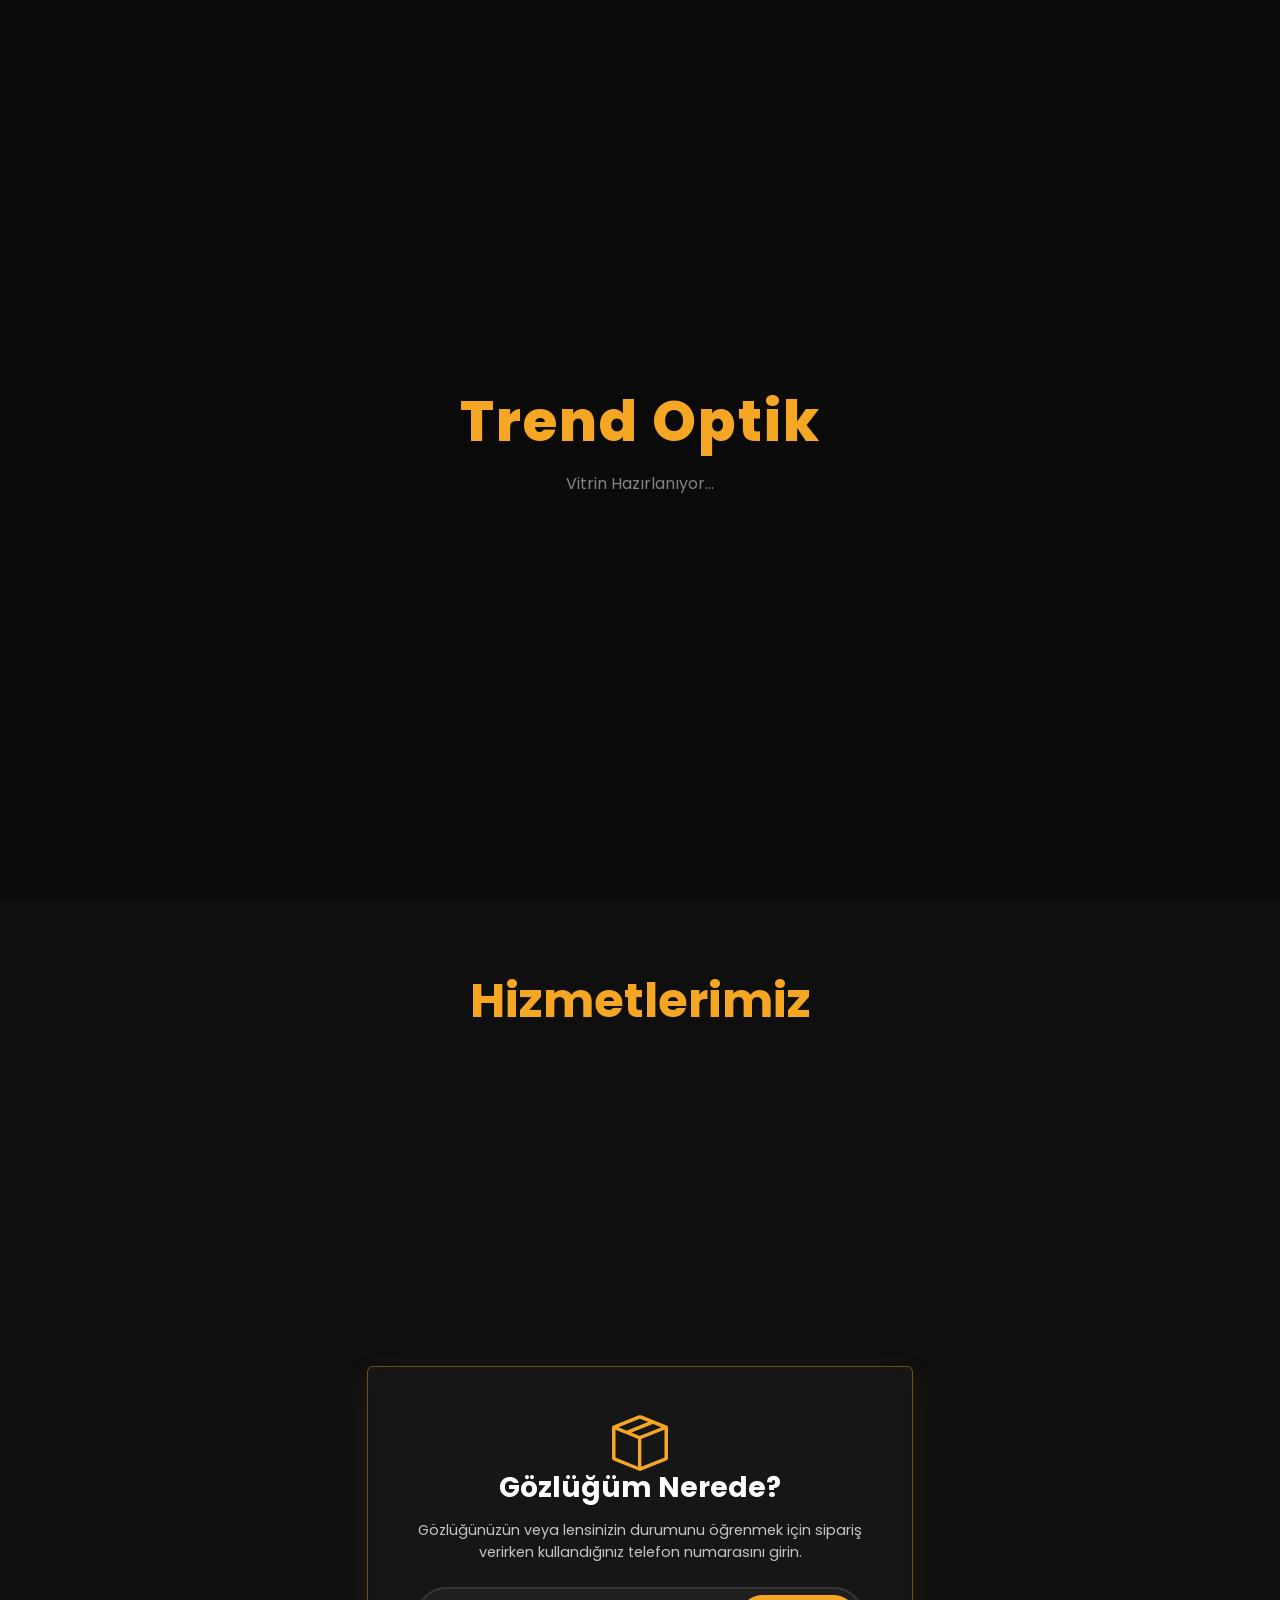
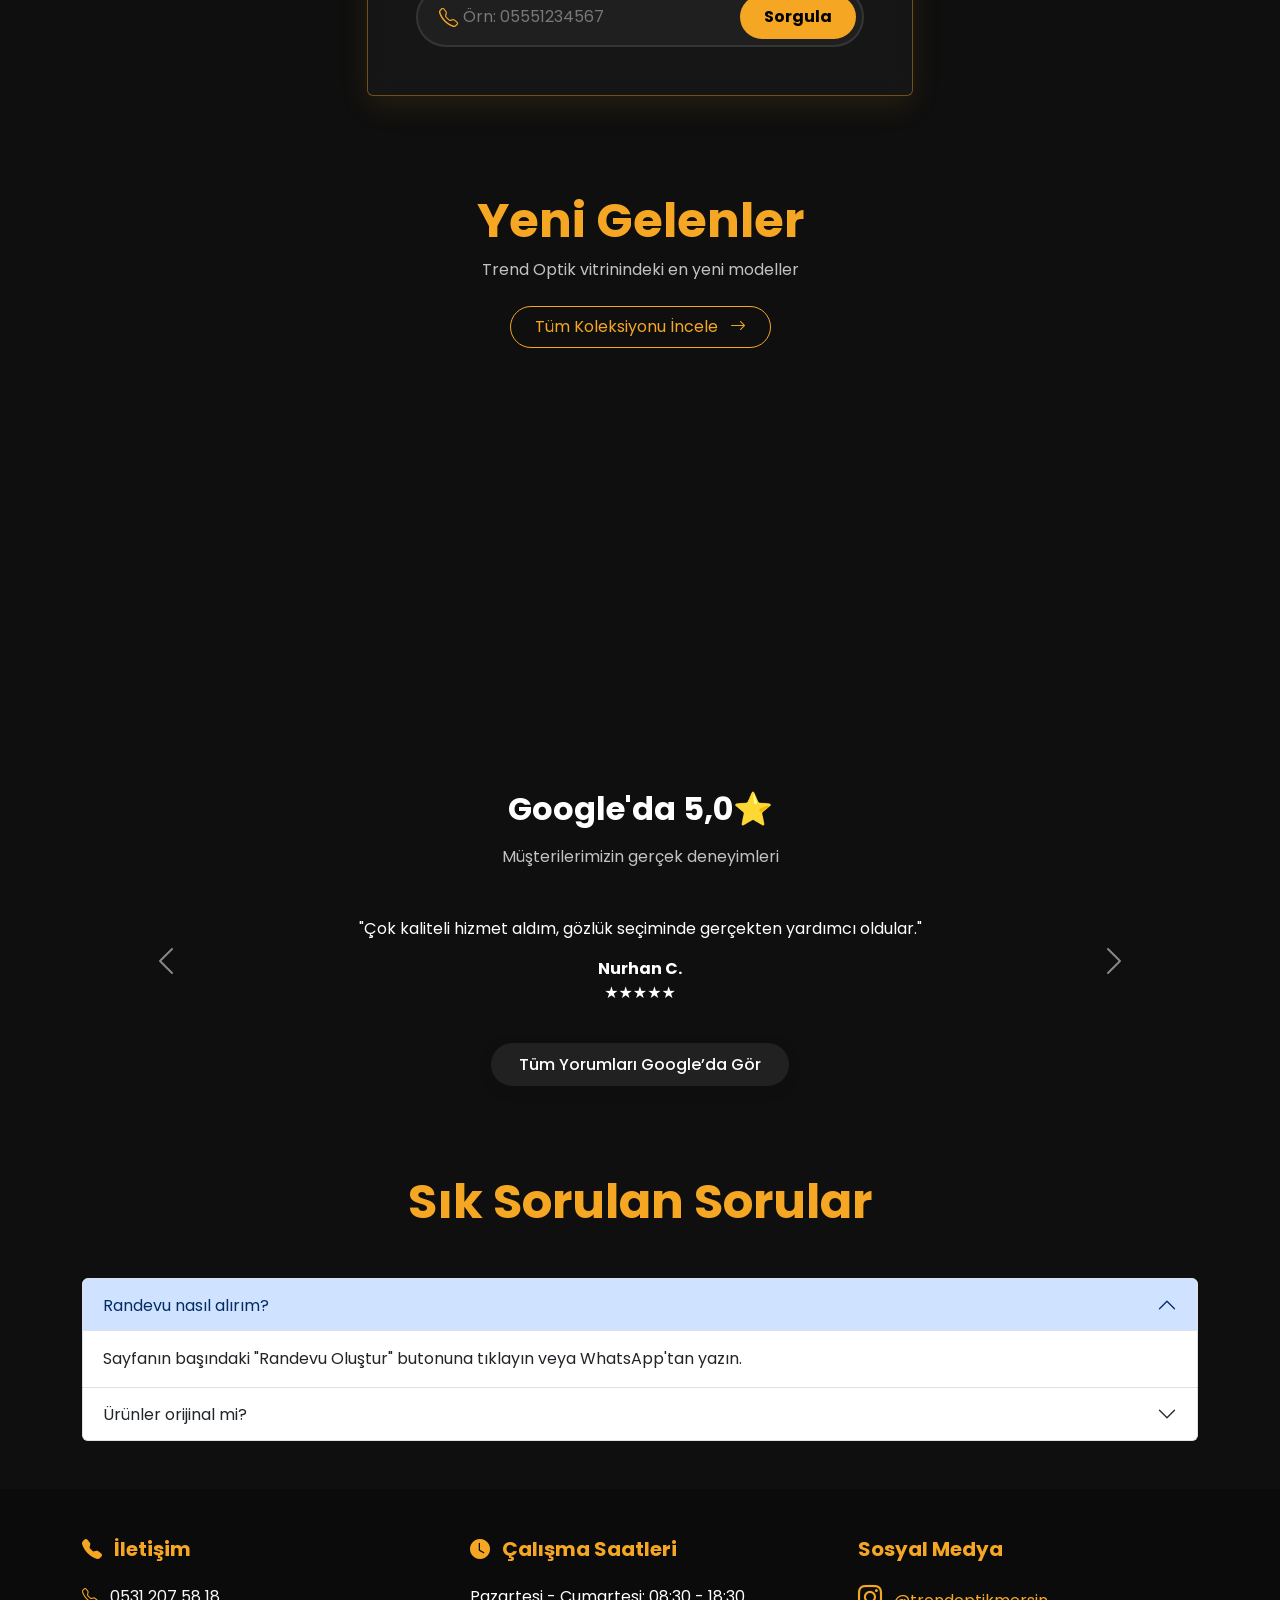
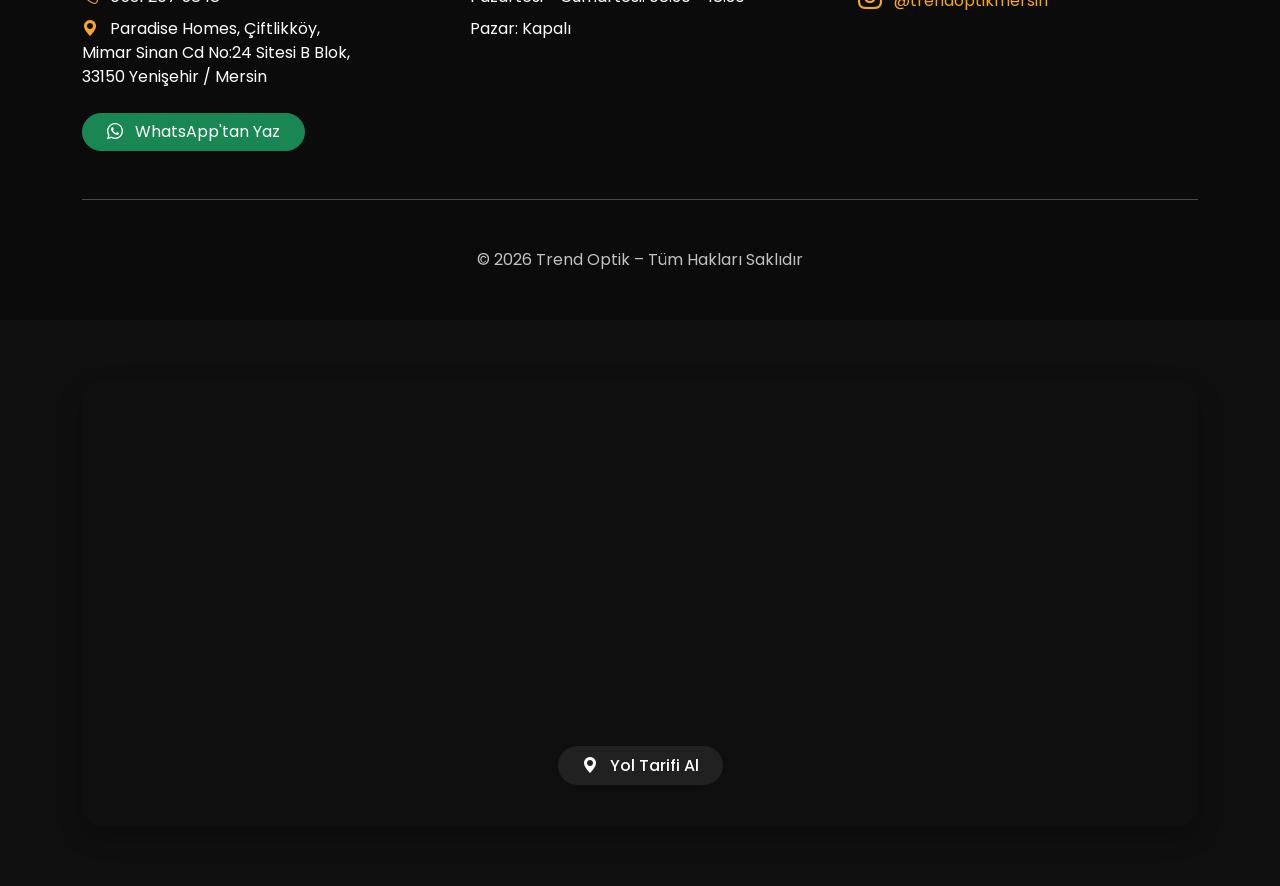
==== index.html @ ff453642 "Update index.html" ====
index.html

<!doctype html>
<html lang="tr">
<head>
<meta charset="utf-8">

<title>Trend Optik | Mersin Yenişehir Gözlük ve Lens</title>

<meta name="viewport" content="width=device-width, initial-scale=1">

<meta name="description" content="Trend Optik Mersin – Modern çerçeveler, güneş gözlükleri, kontakt lens ve progresif cam seçenekleri. Yenişehir’de güvenilir optik mağazası.">

<meta name="keywords" content="Trend Optik, Mersin optik, Yenişehir gözlükçü, güneş gözlüğü Mersin, kontakt lens, progresif cam">

<meta name="author" content="Trend Optik">

<meta property="og:title" content="Trend Optik Mersin | Gözlük & Lens">
<meta property="og:description" content="Modern çerçeveler, güneş gözlükleri, kontakt lens ve progresif cam seçenekleri. Mersin Yenişehir'de kaliteli hizmet. Randevu oluşturun!">
<meta property="og:image" content="https://trendoptikmersin.com/og-image-yeni.jpg">
<meta property="og:url" content="https://trendoptikmersin.com">
<meta property="og:type" content="website">
<meta property="og:site_name" content="Trend Optik">
<meta property="og:image:width" content="1200">
<meta property="og:image:height" content="630">
<link href="https://cdn.jsdelivr.net/npm/bootstrap@5.3.2/dist/css/bootstrap.min.css" rel="stylesheet">



<link rel="stylesheet" href="https://cdn.jsdelivr.net/npm/bootstrap-icons@1.11.3/font/bootstrap-icons.min.css">

<link rel="stylesheet" href="index.css">

<link href="https://fonts.googleapis.com/css2?family=Poppins:wght@300;400;500;600;700&display=swap" rel="stylesheet">

<link rel="icon" type="image/png" href="favicon.png">



</head>


<body>

<div id="splashScreen" style="position:fixed; top:0; left:0; width:100%; height:100vh; background-color:#0b0b0b; z-index:99999; display:flex; flex-direction:column; justify-content:center; align-items:center; transition: opacity 0.8s ease-out, visibility 0.8s;">
  <h1 class="accent" style="font-size: 3.5rem; font-weight: 800; letter-spacing: 2px; animation: pulse 1.5s infinite;">Trend Optik</h1>
  <p class="text-light opacity-50 mt-2">Vitrin Hazırlanıyor...</p>
</div>

<style>
  @keyframes pulse {
    0% { transform: scale(0.95); opacity: 0.8; }
    50% { transform: scale(1.05); opacity: 1; text-shadow: 0 0 20px rgba(245,166,35,0.6); }
    100% { transform: scale(0.95); opacity: 0.8; }
  }
  /* Splash screen kaybolma class'ı */
  .splash-fade { opacity: 0 !important; visibility: hidden !important; }
</style>


<nav class="navbar navbar-expand-lg navbar-dark fixed-top">
<div class="container">
<a href="#" class="navbar-brand logo-letters">
  <span>T</span><span>r</span><span>e</span><span>n</span><span>d</span>
  <span> </span>
  <span>O</span><span>p</span><span>t</span><span>i</span><span>k</span>
</a>

<button class="navbar-toggler" type="button"
        data-bs-toggle="collapse"
        data-bs-target="#menu">
  <span></span>
  <span></span>
  <span></span>
</button>

<div class="collapse navbar-collapse justify-content-end" id="menu">
<ul class="navbar-nav gap-3">
<li class="nav-item"><a class="nav-link" href="#hizmetler">Hizmetler</a></li>
<li class="nav-item"><a class="nav-link" href="#nedenbiz">Neden Biz?</a></li>
<li class="nav-item"><a class="btn btn-outline-light nav-contact-btn rounded-pill px-4" href="#iletisim">İletişim</a></li>

</ul>
</div>
</div>
</nav>

<section class="hero py-5">
  <div class="container">
    <div class="row align-items-center">

      <div class="col-md-6 text-start">
     <h1 class="hero-title mb-2">
  Trend <span class="accent">Optik</span>
</h1>

<p class="hero-subtitle mb-4">
  Modern çerçeveler. Net çözümler.
</p>
     

        <a href="https://wa.me/905312075818?text=Merhaba%2C%20Trend%20Optik!%20Randevu%20olu%C5%9Fturmak%20istiyorum."
           target="_blank"
           class="randevu-buton">
          <i class="bi bi-calendar-check me-2"></i> Randevu Oluştur
        </a>
      </div>

      <div class="col-md-6 text-center">
  <div class="hero-gallery">

    <img src="dukkan.jpg" class="hero-img" alt="">
    <img src="dukkan1.jpg" class="hero-img" alt="">
    <img src="dukkan2.jpg" class="hero-img" alt="Trend Optik Mağaza">

  </div>
</div>
    </div>
  </div>
</section>

<section class="container py-5" id="hizmetler">
  <div class="text-center mb-5">
    <h2 class="display-5 fw-bold accent">Hizmetlerimiz</h2>
  </div>

  <div class="row g-3 g-md-4 justify-content-center">

    <div class="col-6 col-md-4 col-lg-3 fade-in">
      <div class="p-3 p-md-4 rounded h-100 service-card text-center d-flex flex-column justify-content-between">
        <div>
          <img src="hizmet-modern.jpg" class="mb-2" style="height:70px; object-fit:contain; display:block; margin:0 auto;">
          <h6 class="fw-bold mb-2" style="font-size: 1.05rem;">Modern Çerçeveler</h6>
        </div>
        <p class="opacity-75 mb-0" style="font-size: 0.8rem; line-height: 1.4;">
          Yüz tipinize uygun, hafif ve şık tasarımlar.
        </p>
      </div>
    </div>

    <div class="col-6 col-md-4 col-lg-3 fade-in">
      <div class="p-3 p-md-4 rounded h-100 service-card text-center d-flex flex-column justify-content-between">
        <div>
          <img src="hizmet-gunes.jpg" class="mb-2" style="height:70px; object-fit:contain; display:block; margin:0 auto;">
          <h6 class="fw-bold mb-2" style="font-size: 1.05rem;">Güneş Gözlükleri</h6>
        </div>
        <p class="opacity-75 mb-0" style="font-size: 0.8rem; line-height: 1.4;">
          UV korumalı, polarize ve premium markalar.
        </p>
      </div>
    </div>

    <div class="col-6 col-md-4 col-lg-3 fade-in">
      <div class="p-3 p-md-4 rounded h-100 service-card text-center d-flex flex-column justify-content-between">
        <div>
          <img src="hizmet-lens.jpg" class="mb-2" style="height:70px; object-fit:contain; display:block; margin:0 auto;">
          <h6 class="fw-bold mb-2" style="font-size: 1.05rem;">Kontakt Lens</h6>
        </div>
        <p class="opacity-75 mb-0" style="font-size: 0.8rem; line-height: 1.4;">
          Günlük, aylık ve torik lens seçenekleri.
        </p>
      </div>
    </div>

    <div class="col-6 col-md-4 col-lg-3 fade-in">
      <div class="p-3 p-md-4 rounded h-100 service-card text-center d-flex flex-column justify-content-between">
        <div>
          <img src="hizmet-progresif.jpg" class="mb-2 img-fluid" style="height:70px; object-fit:contain; max-width:100%; display:block; margin:0 auto;">
          <h6 class="fw-bold mb-2" style="font-size: 1.05rem;">Progresif Camlar</h6>
        </div>
        <p class="opacity-75 mb-0" style="font-size: 0.8rem; line-height: 1.4;">
          Uzak ve yakın görüşü birleştiren teknoloji.
        </p>
      </div>
    </div>

  </div>
</section>


<section class="container py-5" id="kargotakip">
  
  <style>
    /* KARANLIK MOD (Orijinal) Bütünleşik kapsül şekli */
    .track-pill-container {
        display: flex;
        align-items: center;
        background: rgba(255, 255, 255, 0.04);
        border: 2px solid rgba(255, 255, 255, 0.1);
        border-radius: 50px;
        padding: 6px;
        transition: all 0.3s ease;
    }
    
    .track-pill-container.is-focused {
        border-color: #f5a623 !important;
        box-shadow: 0 0 20px rgba(245, 166, 35, 0.3) !important;
        background: rgba(255, 255, 255, 0.08);
    }

    .track-pill-input {
        flex: 1;
        min-width: 0;
        background: transparent !important;
        border: none !important;
        color: #fff !important;
        outline: none !important;
        box-shadow: none !important;
        -webkit-box-shadow: none !important;
        caret-color: #f5a623 !important;
        font-size: 1rem;
        padding: 10px 10px 10px 5px;
    }

    .track-pill-input::placeholder {
        color: rgba(255, 255, 255, 0.4) !important;
    }

    .track-pill-btn {
        background: #f5a623;
        color: #000;
        border: none;
        border-radius: 40px;
        padding: 10px 24px;
        font-weight: 700;
        transition: 0.3s;
        cursor: pointer;
        white-space: nowrap;
    }

    .track-pill-btn:hover {
        background: #ffbb33;
        transform: scale(1.03);
        box-shadow: 0 5px 15px rgba(245, 166, 35, 0.4);
    }

    .track-icon {
        padding-left: 15px;
        color: #f5a623;
        font-size: 1.2rem;
    }

    /* ==========================================
       AÇIK MOD (LIGHT MODE) DÜZELTMELERİ (KUTUP AYISI YOK EDİCİ)
       ========================================== */
    .light-mode .track-pill-container {
        background: #f1f3f5 !important; /* Açık gri arkaplan */
        border-color: #ced4da !important; /* Daha belirgin koyu gri kenarlık */
    }
    
    .light-mode .track-pill-container.is-focused {
        background: #ffffff !important; 
        border-color: #f5a623 !important; /* Tıklanınca yine turuncu elit parlama */
    }

    .light-mode .track-pill-input {
        color: #212529 !important; /* Koyu siyah yazı rengi (Artık görünür!) */
    }

    .light-mode .track-pill-input::placeholder {
        color: #6c757d !important; /* Koyu gri yer tutucu yazısı */
    }

    /* Ana dış kutuyu da açık modda bembeyaz yapıp yazıları siyahlaştırdık */
    .light-mode .track-main-box {
        background: #ffffff !important;
        border-color: rgba(0,0,0,0.1) !important;
        box-shadow: 0 10px 30px rgba(0,0,0,0.05) !important;
    }
    .light-mode .track-main-box h3, 
    .light-mode .track-main-box p {
        color: #212529 !important;
    }
  </style>

  <div class="row justify-content-center fade-in show">
    <div class="col-md-8 col-lg-6">
      <div class="p-4 p-md-5 rounded text-center track-main-box" style="background: rgba(255,255,255,0.03); border: 1px solid rgba(245,166,35,0.4); box-shadow: 0 10px 30px rgba(245,166,35,0.1); backdrop-filter: blur(10px);">
        <i class="bi bi-box-seam display-4 accent mb-3"></i>
        <h3 class="fw-bold mb-3">Gözlüğüm Nerede?</h3>
        <p class="opacity-75 mb-4" style="font-size: 0.9rem;">Gözlüğünüzün veya lensinizin durumunu öğrenmek için sipariş verirken kullandığınız telefon numarasını girin.</p>
        
        <div class="track-pill-container" id="trackSearchBar">
          <i class="bi bi-telephone track-icon"></i>
          <input type="tel" inputmode="numeric" pattern="[0-9]*" id="trackPhone" class="track-pill-input" placeholder="Örn: 05551234567" autocomplete="off">
          <button class="track-pill-btn" id="trackBtn">Sorgula</button>
        </div>
        
        <div id="trackResult" class="mt-4 p-3 rounded" style="display:none; background: rgba(0,0,0,0.5); border: 1px dashed rgba(255,255,255,0.1);">
          </div>

      </div>
    </div>
  </div>
</section>







<section class="container-fluid py-5" id="urunler" style="overflow: hidden;">
  <div class="text-center mb-5">
    <h2 class="display-5 fw-bold accent">Yeni Gelenler</h2>
    <p class="opacity-75 mb-4">Trend Optik vitrinindeki en yeni modeller</p>
    
    <a href="urunler.html" class="btn btn-outline-light rounded-pill px-4 py-2 fs-6" style="border-color: #f5a623; color: #f5a623; transition: 0.3s;" onmouseover="this.style.backgroundColor='#f5a623'; this.style.color='#000';" onmouseout="this.style.backgroundColor='transparent'; this.style.color='#f5a623';">
      Tüm Koleksiyonu İncele <i class="bi bi-arrow-right ms-2"></i>
    </a>
  </div>

  <div class="infinite-slider-wrapper mt-4">
    <div class="infinite-slider-track" id="homeProductGrid">
      </div>
  </div>

  <style>
    .infinite-slider-wrapper {
        overflow: hidden;
        width: 100vw; /* Ekranın tamamını kaplasın */
        position: relative;
        left: 50%;
        right: 50%;
        margin-left: -50vw;
        margin-right: -50vw;
        padding: 10px 0;
    }
    
    .infinite-slider-track {
        display: flex;
        width: max-content;
        /* 30 saniyede bir tur atar, linear sayesinde pürüzsüz yağ gibi akar */
        animation: scrollVitrin 30s linear infinite; 
    }

    /* Kullanıcı dokununca veya mouse ile üstüne gelince incelemesi için akış dursun */
    .infinite-slider-track:hover,
    .infinite-slider-track:active {
        animation-play-state: paused;
    }

    @keyframes scrollVitrin {
        0% { transform: translateX(0); }
        100% { transform: translateX(-50%); } /* İçerik iki katı olacağı için %50 kaydırmak kusursuz sonsuz döngü yapar */
    }

    /* Kartların Genişliği ve Boşlukları (Ezilmeyi Önler) */
    .product-slide-item {
        width: 280px; 
        flex-shrink: 0;
        margin: 0 12px;
    }
    
    @media (max-width: 768px) {
        .product-slide-item {
            width: 260px; /* Mobilde biraz daha kibar dursun */
            margin: 0 8px;
        }
    }
  </style>
</section>





<section id="nedenbiz" class="py-5 stats-section text-center">
  <div class="container">
    <h2 class="fw-bold mb-5 accent fade-in">Rakamlarla Trend Optik</h2>

    <div class="row g-4">

      <div class="col-6 col-md-3 fade-in">
        <h3 class="fw-bold display-6 counter" data-target="15">0</h3>
<p>Yıllık Tecrübe</p>
      </div>

      <div class="col-6 col-md-3 fade-in">
        <h3 class="fw-bold display-6 counter" data-target="5000">0</h3>
<p>Mutlu Müşteri</p>
      </div>

      <div class="col-6 col-md-3 fade-in">
        <h3 class="fw-bold display-6 counter" data-target="100">0</h3>
<p>Marka Seçeneği</p>
      </div>

      <div class="col-6 col-md-3 fade-in">
       <h3 class="fw-bold display-6 counter" data-target="100">0</h3>
<p>Müşteri Memnuniyeti % </p>
      </div>

    </div>
  </div>

</section>

<section id="yorumlar" class="py-5">
  <div class="container text-center">

    <h2 class="fw-bold mb-3">Google'da 5,0⭐</h2>
    <p class="opacity-75 mb-5">Müşterilerimizin gerçek deneyimleri</p>

    <div id="reviewCarousel" class="carousel slide" data-bs-ride="carousel">
      <div class="carousel-inner">

        <div class="carousel-item active">
          <div class="review-card mx-auto">
            <p class="review-text">
              "Çok kaliteli hizmet aldım, gözlük seçiminde gerçekten yardımcı oldular."
            </p>
            <div class="review-footer">
              <strong>Nurhan C.</strong>
              <div class="stars">★★★★★</div>
            </div>
          </div>
        </div>

        <div class="carousel-item">
          <div class="review-card mx-auto">
            <p class="review-text">
              "Aradığımız ilgi ve memniniyetin tek adresi trend optik hızlı ve güvenilir ısrarla tavsiye edilir"
            </p>
            <div class="review-footer">
              <strong>Büşra A.</strong>
              <div class="stars">★★★★★</div>
            </div>
          </div>
        </div>

        <div class="carousel-item">
          <div class="review-card mx-auto">
            <p class="review-text">
              "Uzun zamandır bu kadar ilgili ve dürüst bir gözlükçüye rastlamamıştım. İhtiyacıma en uygun gözlüğü sabırla anlatarak yardımcı oldular. Kesinlikle tekrar geleceğim.
Mağaza çok düzenli, çalışanlar son derece nazik. Göz lensleri ve  cam önerileri çok başarılıydı.Kalite, ilgi ve güven bir arada. Aldığım gözlükten çok memnunum, çevreme de öneriyorum.."
            </p>
            <div class="review-footer">
              <strong>Bahar A.</strong>
              <div class="stars">★★★★★</div>
            </div>
          </div>
        </div>

        <div class="carousel-item">
          <div class="review-card mx-auto">
            <p class="review-text">
              "Daha önce başka yerden lens alıyordum, buradan alınca farkı gördüm. Hem rahat hem uygun fiyat."
            </p>
            <div class="review-footer">
              <strong>Ayşe Y.</strong>
              <div class="stars">★★★★★</div>
            </div>
          </div>
        </div>

      </div>

      <button class="carousel-control-prev" type="button" data-bs-target="#reviewCarousel" data-bs-slide="prev">
        <span class="carousel-control-prev-icon"></span>
      </button>
      <button class="carousel-control-next" type="button" data-bs-target="#reviewCarousel" data-bs-slide="next">
        <span class="carousel-control-next-icon"></span>
      </button>
    </div>

    <div class="mt-5">
      <a href="https://maps.app.goo.gl/HDjJkw4fNwYRYtR28?g_st=ic"
         target="_blank"
         class="minimal-cam-buton">
         Tüm Yorumları Google’da Gör
      </a>
    </div>

  </div>
</section>

      

<section class="container py-5">
  <div class="text-center mb-5">
    <h2 class="display-5 fw-bold accent">Sık Sorulan Sorular</h2>
  </div>
  <div class="accordion" id="sssAccordion">
    <div class="accordion-item">
      <h2 class="accordion-header">
        <button class="accordion-button" type="button" data-bs-toggle="collapse" data-bs-target="#sss1">
          Randevu nasıl alırım?
        </button>
      </h2>
      <div id="sss1" class="accordion-collapse collapse show" data-bs-parent="#sssAccordion">
        <div class="accordion-body">Sayfanın başındaki "Randevu Oluştur" butonuna tıklayın veya WhatsApp'tan yazın.</div>
      </div>
    </div>
    <div class="accordion-item">
      <h2 class="accordion-header">
        <button class="accordion-button collapsed" type="button" data-bs-toggle="collapse" data-bs-target="#sss2">
          Ürünler orijinal mi?
        </button>
      </h2>
      <div id="sss2" class="accordion-collapse collapse" data-bs-parent="#sssAccordion">
        <div class="accordion-body">%100 orijinal, yetkili satıcıyız.</div>
      </div>
    </div>
    </div>
</section>


<footer id="iletisim" class="py-5 footer-bg">
  <div class="container">
    <div class="row g-5 text-center text-md-start">

      <div class="col-md-4">
  <h5 class="fw-bold accent mb-4">
    <i class="bi bi-telephone-fill me-2"></i> İletişim
  </h5>

  <p class="mb-2">
    <i class="bi bi-telephone me-2 accent"></i> 
    <a href="tel:05312075818" class="text-decoration-none text-light">
      0531 207 58 18
    </a>
  </p>

  <p class="mb-3">
    <i class="bi bi-geo-alt-fill me-2 accent"></i>
    Paradise Homes, Çiftlikköy, <br>
    Mimar Sinan Cd No:24 Sitesi B Blok, <br>
    33150 Yenişehir / Mersin
  </p>

  <a href="https://wa.me/905312075818" target="_blank" class="btn btn-success rounded-pill px-4 mt-2" style="color: #ffffff !important;">
  <i class="bi bi-whatsapp me-2" style="color: #ffffff !important;"></i> WhatsApp'tan Yaz
</a>

</div>

      <div class="col-md-4">
        <h5 class="fw-bold accent mb-4"><i class="bi bi-clock-fill me-2"></i> Çalışma Saatleri</h5>
        <p class="mb-2">Pazartesi - Cumartesi: 08:30 - 18:30</p>
        <p>Pazar: Kapalı</p>
      </div>

      <div class="col-md-4">
        <h5 class="fw-bold accent mb-4">Sosyal Medya</h5>
        <a href="https://www.instagram.com/trendoptikmersin" target="_blank" class="text-decoration-none d-block mb-3 footer-social-link">
          <i class="bi bi-instagram me-2 fs-4"></i> @trendoptikmersin
        </a>
      
      </div>

    </div>

    <hr class="my-5 opacity-10">

    <div class="text-center">
      <p class="mb-0 opacity-75">© 2026 Trend Optik – Tüm Hakları Saklıdır</p>
    </div>
  </div>
</footer>

<section class="map-section">
  <div class="container">
    <div class="map-card">

      <iframe src="https://www.google.com/maps?q=Trend+Optik+Mersin&output=embed"
        width="100%"
        height="350"
        style="border:0;"
        allowfullscreen=""
        loading="lazy">
      </iframe>

<div class="text-center mt-4 mb-5">  <a href="https://maps.app.goo.gl/HDjJkw4fNwYRYtR28?g_st=ic" target="_blank" class="minimal-cam-buton rounded-pill px-4 py-2 fs-6 shadow-sm">
    <i class="bi bi-geo-alt-fill me-2"></i> Yol Tarifi Al
  </a>
</div>

    </div>
  </div>
</section>

<script src="https://cdn.jsdelivr.net/npm/bootstrap@5.3.2/dist/js/bootstrap.bundle.min.js"></script>


<a href="https://wa.me/905312075818?text=Merhaba%20Trend%20Optik%21" class="whatsapp-float">
<i class="bi bi-whatsapp"></i>
</a>

<script type="module" src="script.js"></script>





<button id="themeToggle" class="theme-toggle-btn position-fixed end-0 p-3 rounded-circle shadow-lg border-0" style="top: 80px; right: 20px; z-index: 1051;">
  <i class="bi bi-moon-fill fs-4"></i>
</button>



</body>
</html>
---- index.css ----
/* =========================
   GENEL AYARLAR
========================= */

html {
  scroll-behavior: smooth;
}

body {
  font-family: 'Poppins', system-ui, -apple-system, sans-serif;
  background-color: #0f0f0f;
  color: #ffffff;
}

.accent {
  color: #f5a623;
}

/* =========================
   HERO
========================= */

.hero {
  min-height: 100vh;
  display: flex;
  align-items: center;
  padding-top: 100px;
}



@media (max-width: 768px) {
  .hero h1 {
    font-size: 2.4rem;
  }

}

.hero-title {
  font-weight: 800;
  letter-spacing: 1px;
  background: linear-gradient(90deg, #ff8c00, #ffb347, #ff8c00);
  background-size: 200% auto;
  -webkit-background-clip: text;
  -webkit-text-fill-color: transparent;
  background-clip: text;
  text-shadow: 0 0 8px rgba(255,140,0,0.25), 0 0 16px rgba(255,140,0,0.15);
  opacity: 0;
  transform: translateY(40px);
  animation: heroFade 1s ease forwards;
}

@keyframes heroFade {
  to {
    opacity: 1;
    transform: translateY(0);
  }
}

/* =========================
   3D HERO SLIDER
========================= */
.hero-gallery {
  position: relative;
  width: 100%;
  max-width: 500px;
  height: 420px;
  margin: 60px auto 0 auto;  /* üst boşluk verdik */
  display: flex;
  align-items: center;
  justify-content: center;
}
.hero-img {
  position: absolute;
  width: 70%;
  height: 85%;
  object-fit: cover;
  border-radius: 20px;
  transition: transform 0.9s cubic-bezier(0.25, 0.8, 0.25, 1),
            opacity 0.6s ease,
            filter 0.6s ease;
  opacity: 0;
  transform: scale(0.8);
}

/* Ortadaki */
.hero-img.active {
  opacity: 1;
  transform: scale(1.03);
  z-index: 3;
  box-shadow: 0 10px 25px rgba(0,0,0,0.25)
backdrop-filter: blur(2px);
}

/* Soldaki */
.hero-img.left {
  opacity: 0.6;
  transform: translateX(-40%) scale(0.9);
  z-index: 2;
}

/* Sağdaki */
.hero-img.right {
  opacity: 0.6;
  transform: translateX(40%) scale(0.9);
  z-index: 2;
}

.hero-img.left,
.hero-img.right {
  filter: brightness(0.75)blur(1px);
}
/* =========================
   WHATSAPP FLOAT
========================= */

.whatsapp-float {
  position: fixed;
  width: 55px;
  height: 55px;
  bottom: 25px;
  right: 25px;
  background-color: #25D366;
  color: #fff;
  border-radius: 50%;
  font-size: 24px;
  box-shadow: 0 8px 20px rgba(0,0,0,0.15);
  display: flex;
  align-items: center;
  justify-content: center;
  text-decoration: none;
  transition: 0.3s;
  z-index: 1000;
}

.whatsapp-float:hover {
  transform: scale(1.08);
}

/* =========================
   HİZMET KARTLARI
========================= */

.service-card {
  background: rgba(255,255,255,0.04);
  backdrop-filter: blur(6px);
  border: 1px solid rgba(255,255,255,0.08);
  border-radius: 16px;
  padding: 1rem;
  transition: 0.3s;
}

.service-card:hover {
  transform: translateY(-10px);
  box-shadow: 0 10px 25px rgba(255,165,0,0.3);
}

.service-card img {
  height: 85px;
  object-fit: contain;
  display: block;
  margin: 0 auto 10px;
}

/* =========================
   PRODUCT CARD
========================= */

.product-card {
  background: rgba(255,255,255,0.04);
  backdrop-filter: blur(6px);
  border-radius: 16px;
  overflow: hidden;
  transition: 0.4s;
}

.product-card:hover {
  transform: translateY(-12px) scale(1.04);
  e20px 40px rgba(255,165,0,0.35);
}

/* =========================
   NAVBAR
========================= */

.navbar {
  transition: all 0.4s ease;
}

.navbar.scrolled {
  background: rgba(11,11,11,0.75) !important;
  backdrop-filter: blur(12px);
  -webkit-backdrop-filter: blur(12px);
  padding: 5px 0;
  box-shadow: 0 5px 20px rgba(0,0,0,0.4);
}

.light-mode .navbar.scrolled {
  background: rgba(255,255,255,0.75) !important;
}

/* Logo Animasyon */
.navbar-brand.logo-letters span {
  color: #ffffff;
  display: inline-block;
  animation: letterFill 4s infinite;
}

.navbar-brand.logo-letters span:nth-child(1) { animation-delay: 0s; }
.navbar-brand.logo-letters span:nth-child(2) { animation-delay: 0.2s; }
.navbar-brand.logo-letters span:nth-child(3) { animation-delay: 0.4s; }
.navbar-brand.logo-letters span:nth-child(4) { animation-delay: 0.6s; }
.navbar-brand.logo-letters span:nth-child(5) { animation-delay: 0.8s; }
.navbar-brand.logo-letters span:nth-child(6) { animation-delay: 1s; }
.navbar-brand.logo-letters span:nth-child(7) { animation-delay: 1.2s; }
.navbar-brand.logo-letters span:nth-child(8) { animation-delay: 1.4s; }
.navbar-brand.logo-letters span:nth-child(9) { animation-delay: 1.6s; }
.navbar-brand.logo-letters span:nth-child(10) { animation-delay: 1.8s; }
.navbar-brand.logo-letters span:nth-child(11) { animation-delay: 2s; }

@keyframes letterFill {
  0%, 60%, 100% { color: #ffffff; }
  20%, 40% { color: #f5a623; }
}

/* Hamburger */
.navbar-toggler {
  border: none;
  width: 30px;
  height: 22px;
  position: relative;
}

.navbar-toggler span {
  position: absolute;
  left: 0;
  width: 100%;
  height: 3px;
  background: currentColor;
  transition: 0.3s ease;
}

.navbar-toggler span:nth-child(1) { top: 0; }
.navbar-toggler span:nth-child(2) { top: 9px; }
.navbar-toggler span:nth-child(3) { top: 18px; }

.navbar-toggler.active span:nth-child(1) {
  transform: rotate(45deg);
  top: 9px;
}

.navbar-toggler.active span:nth-child(2) {
  opacity: 0;
}

.navbar-toggler.active span:nth-child(3) {
  transform: rotate(-45deg);
  top: 9px;
}

/* =========================
   THEME UYUMU (Light/Dark)
========================= */

.light-mode {
  background-color: #f8f9fa !important;
  color: #111 !important;
}

.light-mode section {
  background-color: #f8f9fa !important;
}

.light-mode .service-card,
.light-mode .product-card {
  background: #ffffff !important;
  color: #111 !important;
  border: 1px solid #ddd !important;
}

.light-mode .text-white {
  color: #111 !important;
}

.light-mode footer {
  background-color: #f8f9fa !important;
  color: #111 !important;
}

.light-mode .navbar {
  background-color: #ffffff !important;
}

.light-mode .btn-outline-light {
  border-color: #333 !important;
  color: #333 !important;
}

.light-mode .btn-outline-light:hover {
  background: #f5a623 !important;
  color: #000 !important;
}

.light-mode .nav-contact-btn {
  border-color: #333 !important;
  color: #333 !important;
}

.light-mode .nav-contact-btn:hover {
  background: #f5a623 !important;
  color: #000 !important;
}

/* =========================
   BUTONLAR
========================= */

.btn-accent {
  background: #f5a623;
  color: #000;
  border-radius: 30px;
}

.btn-accent:hover {
  background: #ffbb33;
  transform: translateY(-2px);
  box-shadow: 0 8px 20px rgba(245,166,35,0.35);
}

/* =========================
   FADE IN
========================= */

.fade-in {
  opacity: 0;
  transform: translateY(40px);
  transition: all 0.8s ease;
}

.fade-in.show {
  opacity: 1;
  transform: translateY(0);
}

/* =========================
   THEME TOGGLE BUTON
========================= */

.theme-toggle-btn {
  background: rgba(255,255,255,0.1);
  backdrop-filter: blur(10px);
  -webkit-backdrop-filter: blur(10px);
  width: 50px;
  height: 50px;
  transition: all 0.3s ease;
  top: 80px !important;
  right: 20px !important;
  z-index: 1051 !important;
}

body:not(.light-mode) .theme-toggle-btn {
  background: rgba(255,255,255,0.15);
  color: #fff;
}

body:not(.light-mode) .theme-toggle-btn:hover {
  background: rgba(255,255,255,0.25);
  transform: scale(1.1);
}

.light-mode .theme-toggle-btn {
  background: rgba(0,0,0,0.1);
  color: #111;
}

.light-mode .theme-toggle-btn:hover {
  background: rgba(0,0,0,0.2);
  transform: scale(1.1);
}

/* =========================
   DİĞER (Footer, Harita vs.)
========================= */

.footer-bg {
  background: #0b0b0b;
}

.light-mode .footer-bg {
  background: #f8f9fa !important;
}

.map-section {
  padding: 60px 0;
}

.map-card {
  border-radius: 20px;
  overflow: hidden;
  box-shadow: 0 10px 25px rgba(0,0,0,0.25);
}

.minimal-cam-buton {
  padding: 10px 28px;
  border-radius: 50px;
  font-weight: 500;
  font-size: 1rem;
  backdrop-filter: blur(10px);
  -webkit-backdrop-filter: blur(10px);
  box-shadow: 0 4px 15px rgba(0,0,0,0.1);
  border: none;
}

body:not(.light-mode) .minimal-cam-buton {
  background: rgba(255,255,255,0.08);
  color: #fff;
}

body:not(.light-mode) .minimal-cam-buton:hover {
  background: rgba(255,255,255,0.15);
  transform: translateY(-3px);
  box-shadow: 0 10px 25px rgba(0,0,0,0.2);
}

.light-mode .minimal-cam-buton {
  background: rgba(0,0,0,0.06);
  color: #111;
}

.light-mode .minimal-cam-buton:hover {
  background: rgba(0,0,0,0.12);
  transform: translateY(-3px);
  box-shadow: 0 10px 25px rgba(0,0,0,0.1);
}

.randevu-buton {
  padding: 10px 24px;
  border-radius: 50px;
  font-weight: 500;
  font-size: 0.95rem;
  backdrop-filter: blur(8px);
  -webkit-backdrop-filter: blur(8px);
  box-shadow: 0 4px 15px rgba(245,166,35,0.2);
  border: 1px solid rgba(245,166,35,0.2);
}

body:not(.light-mode) .randevu-buton {
  background: rgba(245,166,35,0.15);
  color: #fff;
}

body:not(.light-mode) .randevu-buton:hover {
  background: rgba(245,166,35,0.3);
  transform: translateY(-3px);
  box-shadow: 0 10px 25px rgba(245,166,35,0.4);
}

.light-mode .randevu-buton {
  background: rgba(245,166,35,0.1);
  color: #111;
  border: 1px solid rgba(0,0,0,0.15);
}

.light-mode .randevu-buton:hover {
  background: rgba(245,166,35,0.25);
  transform: translateY(-3px);
  box-shadow: 0 10px 25px rgba(245,166,35,0.3);
}

/* Buton Alt Çizgi Kaldır (Link Gibi Durmasın) */
.randevu-buton,
.minimal-cam-buton,
.btn-accent {
  text-decoration: none !important;
}

/* Instagram Link Turuncu (Accent Renk) */
.footer-social-link {
  color: #f5a623 !important;
}

.footer-social-link:hover {
  color: #ffbb33 !important;  /* Hover daha açık turuncu */
}

/* Light Mode'da da turuncu kalsın */
.light-mode .footer-social-link {
  color: #f5a623 !important;
}

.light-mode .footer-social-link:hover {
  color: #ffbb33 !important;
}

/* Ürün Kartı Yazılar Karanlık Mod Fix */
body:not(.light-mode) .product-card,
body:not(.light-mode) .product-card h5,
body:not(.light-mode) .product-card p,
body:not(.light-mode) .product-card .accent {
  color: #fff !important;
}

body:not(.light-mode) .product-card p.opacity-75 {
  color: rgba(255,255,255,0.75) !important;
}

/* Light Mode zaten iyi, ama emin ol */
.light-mode .product-card h5,
.light-mode .product-card p {
  color: #111 !important;
}

/* İletişim Telefon Light Mode Fix */
.light-mode footer p,
.light-mode footer a {
  color: #111 !important;
}

.light-mode footer .accent {
  color: #f5a623 !important;
}

/* Sabit WhatsApp Float + Ürün Butonları Tema Uyumu */
.whatsapp-float,
.btn-accent {
  background: #f5a623 !important;  /* Dark mode turuncu */
  color: #000 !important;
}

.whatsapp-float:hover,
.btn-accent:hover {
  background: #ffbb33 !important;
  transform: scale(1.05);
}

/* Light Mode Yeşil */
.light-mode .whatsapp-float,
.light-mode .btn-accent {
  background: #25D366 !important;
  color: #fff !important;
}

.light-mode .whatsapp-float:hover,
.light-mode .btn-accent:hover {
  background: #1ebe5d !important;
}

/* Buton Alt Çizgi Kaldır (Link Gibi Durmasın, Tüm Butonlar İçin) */
.randevu-buton,
.minimal-cam-buton,
.btn-accent,
.footer-social-link {
  text-decoration: none !important;
}

/* Hover'da da çizgi çıkmasın */
.randevu-buton:hover,
.minimal-cam-buton:hover,
.btn-accent:hover,
.footer-social-link:hover {
  text-decoration: none !important;
}

/* Yorum Slider Oklar Tema Uyumu (Dark'ta Beyaz, Light'ta Siyah) */
.carousel-control-prev-icon,
.carousel-control-next-icon {
  /* Yorum Carousel Oklar Daha Büyük + Hover */
.carousel-control-prev,
.carousel-control-next {
  width: 50px;
  height: 50px;
  opacity: 0.7;
}

.carousel-control-prev:hover,
.carousel-control-next:hover {
  opacity: 1;
}

.carousel-control-prev-icon,
.carousel-control-next-icon {
  width: 50px;
  height: 50px;
  background-size: 100%;
}

/* Dark Mode (Beyaz ok) */
body:not(.light-mode) .carousel-control-prev-icon {
  background-image: url("data:image/svg+xml,%3csvg xmlns='http://www.w3.org/2000/svg' viewBox='0 0 16 16' fill='%23fff'%3e%3cpath d='M11.354 1.646a.5.5 0 0 1 0 .708L5.707 8l5.647 5.646a.5.5 0 0 1-.708.708l-6-6a.5.5 0 0 1 0-.708l6-6a.5.5 0 0 1 .708 0z'/%3e%3c/svg%3e") !important;
}

body:not(.light-mode) .carousel-control-next-icon {
  background-image: url("data:image/svg+xml,%3csvg xmlns='http://www.w3.org/2000/svg' viewBox='0 0 16 16' fill='%23fff'%3e%3cpath d='M4.646 1.646a.5.5 0 0 1 .708 0l6 6a.5.5 0 0 1 0 .708l-6 6a.5.5 0 0 1-.708-.708L10.293 8 4.646 2.354a.5.5 0 0 1 0-.708z'/%3e%3c/svg%3e") !important;
}

/* Light Mode (Siyah ok) */
.light-mode .carousel-control-prev-icon {
  background-image: url("data:image/svg+xml,%3csvg xmlns='http://www.w3.org/2000/svg' viewBox='0 0 16 16' fill='%23000'%3e%3cpath d='M11.354 1.646a.5.5 0 0 1 0 .708L5.707 8l5.647 5.646a.5.5 0 0 1-.708.708l-6-6a.5.5 0 0 1 0-.708l6-6a.5.5 0 0 1 .708 0z'/%3e%3c/svg%3e") !important;
}

.light-mode .carousel-control-next-icon {
  background-image: url("data:image/svg+xml,%3csvg xmlns='http://www.w3.org/2000/svg' viewBox='0 0 16 16' fill='%23000'%3e%3cpath d='M4.646 1.646a.5.5 0 0 1 .708 0l6 6a.5.5 0 0 1 0 .708l-6 6a.5.5 0 0 1-.708-.708L10.293 8 4.646 2.354a.5.5 0 0 1 0-.708z'/%3e%3c/svg%3e") !important;
}

/* Hover'da hafif opacity */
.carousel-control-prev:hover .carousel-control-prev-icon,
.carousel-control-next:hover .carousel-control-next-icon {
  opacity: 0.8;
}


/* SSS Accordion Açık Halde Turuncu Başlık */
.accordion-button:not(.collapsed) {
  background: rgba(245,166,35,0.2) !important;
  color: #f5a623 !important;
}

.light-mode .accordion-button:not(.collapsed) {
  background: rgba(245,166,35,0.15) !important;
  color: #f5a623 !important;
}

/* =========================
   IPHONE MAVİ ÇİZGİSİNİ TURUNCUYA ÇEVİRME HACKİ
========================= */
.input-group > .form-control:focus,
#trackPhone:focus,
input[type="text"]:focus {
    border-color: #f5a623 !important;
    /* Mavi yerine Premium Turuncu parlama veriyoruz */
    box-shadow: 0 0 0 3px rgba(245, 166, 35, 0.3) !important; 
    -webkit-box-shadow: 0 0 0 3px rgba(245, 166, 35, 0.3) !important;
    outline: none !important;
    /* Yazı yazarken yanıp sönen imleci (çubuğu) bile turuncu yapar! */
    caret-color: #f5a623 !important; 
}
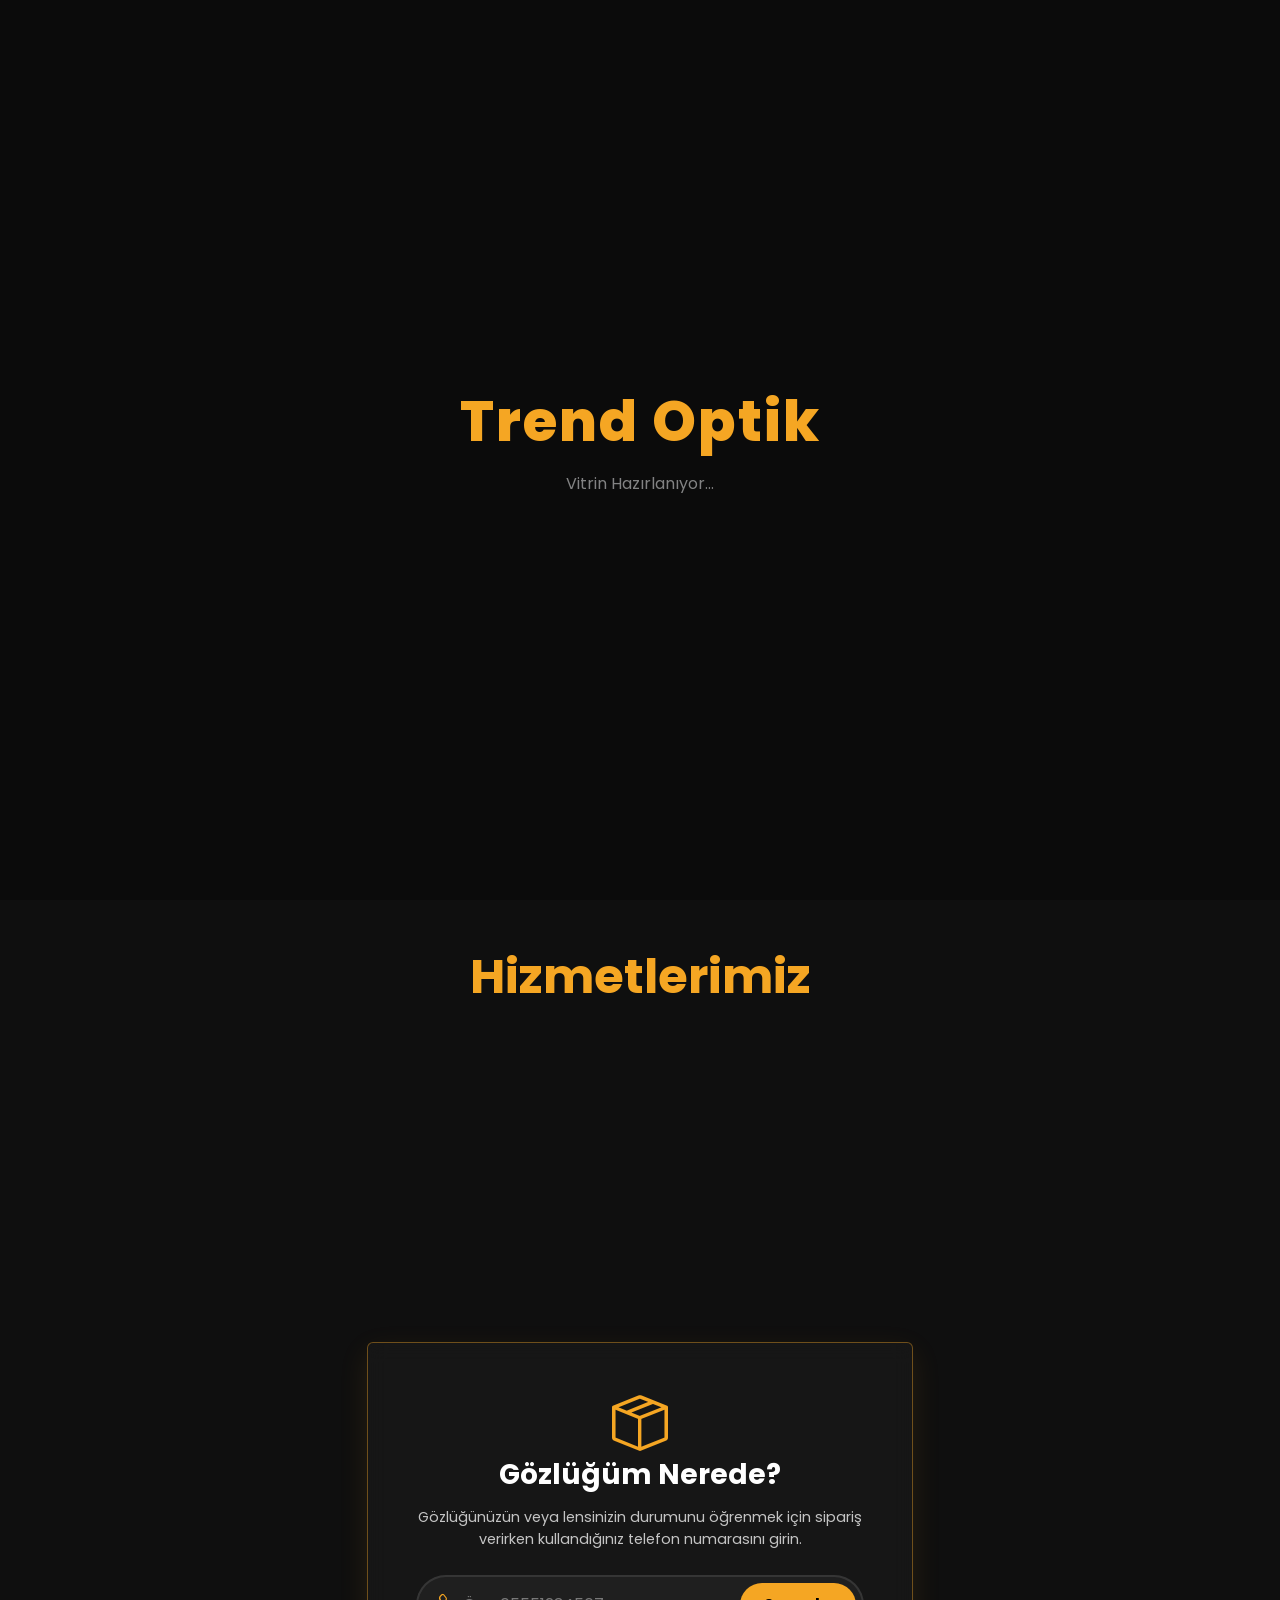
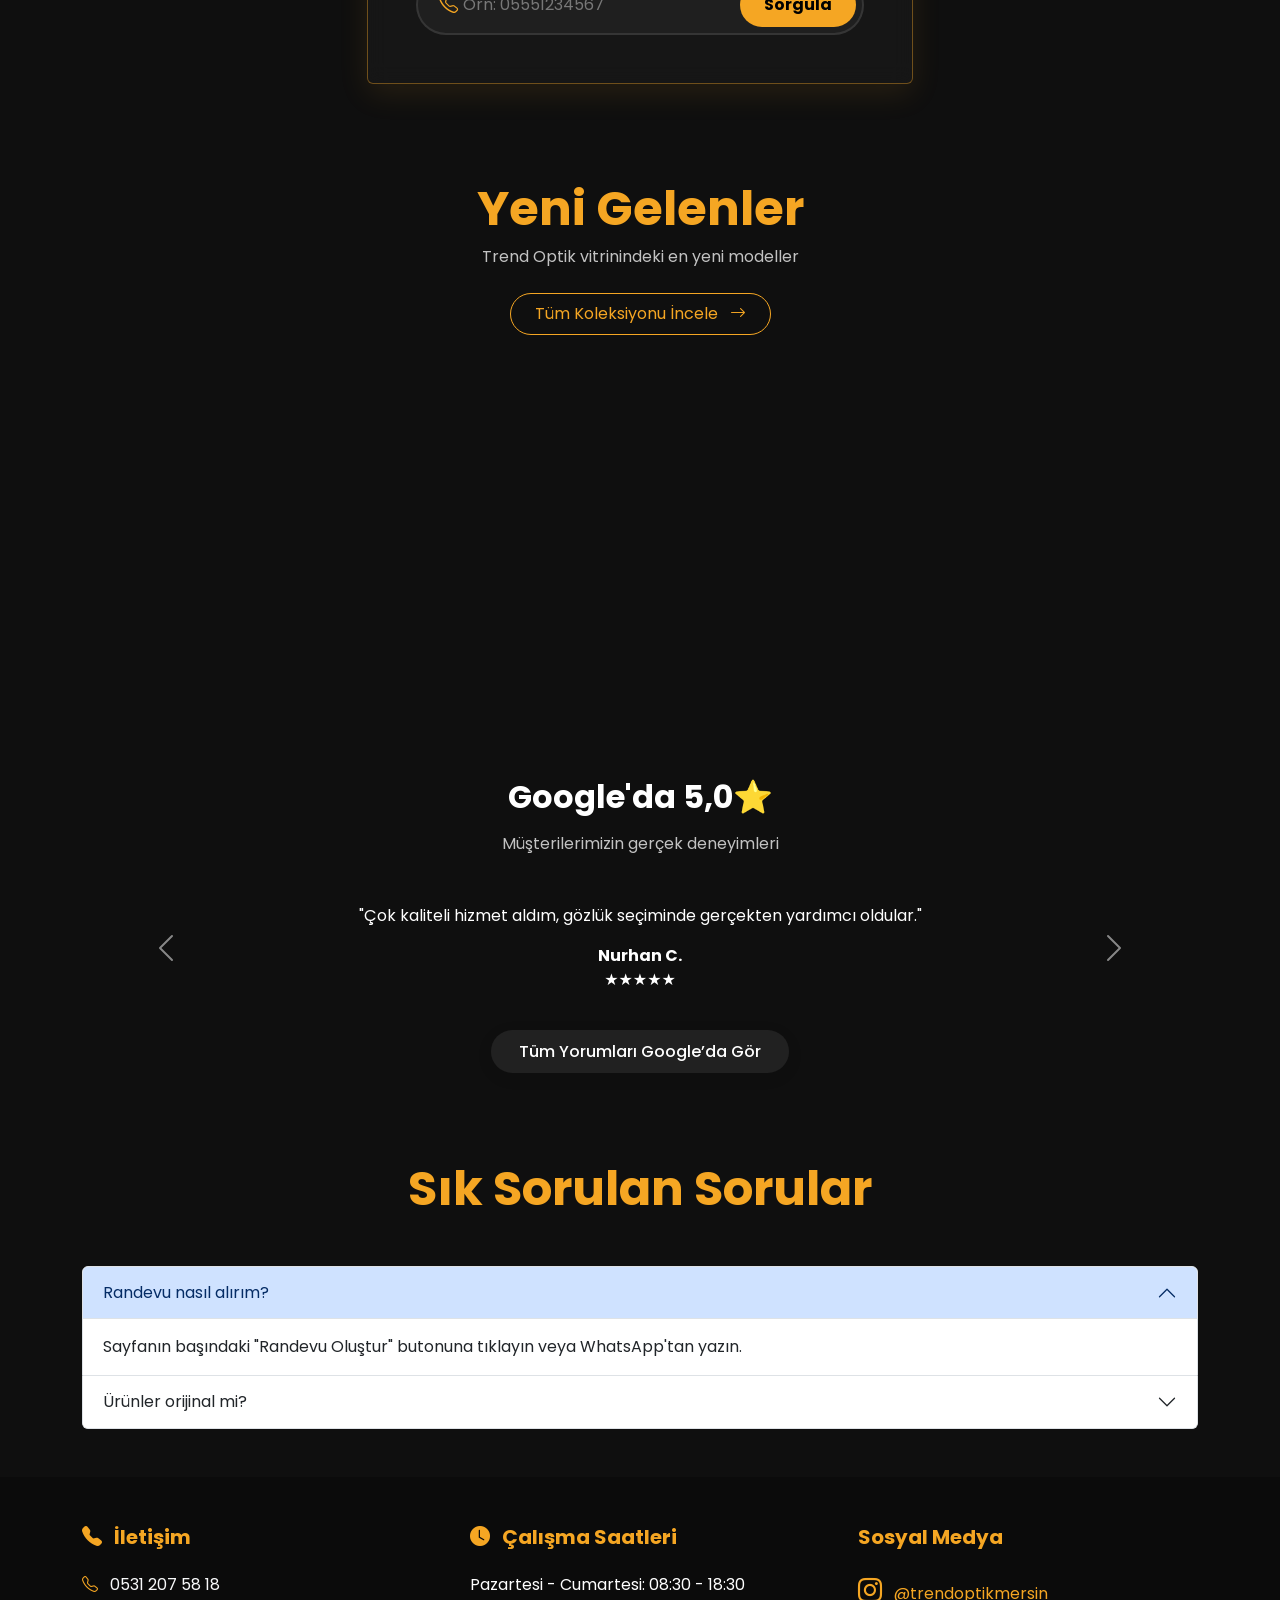
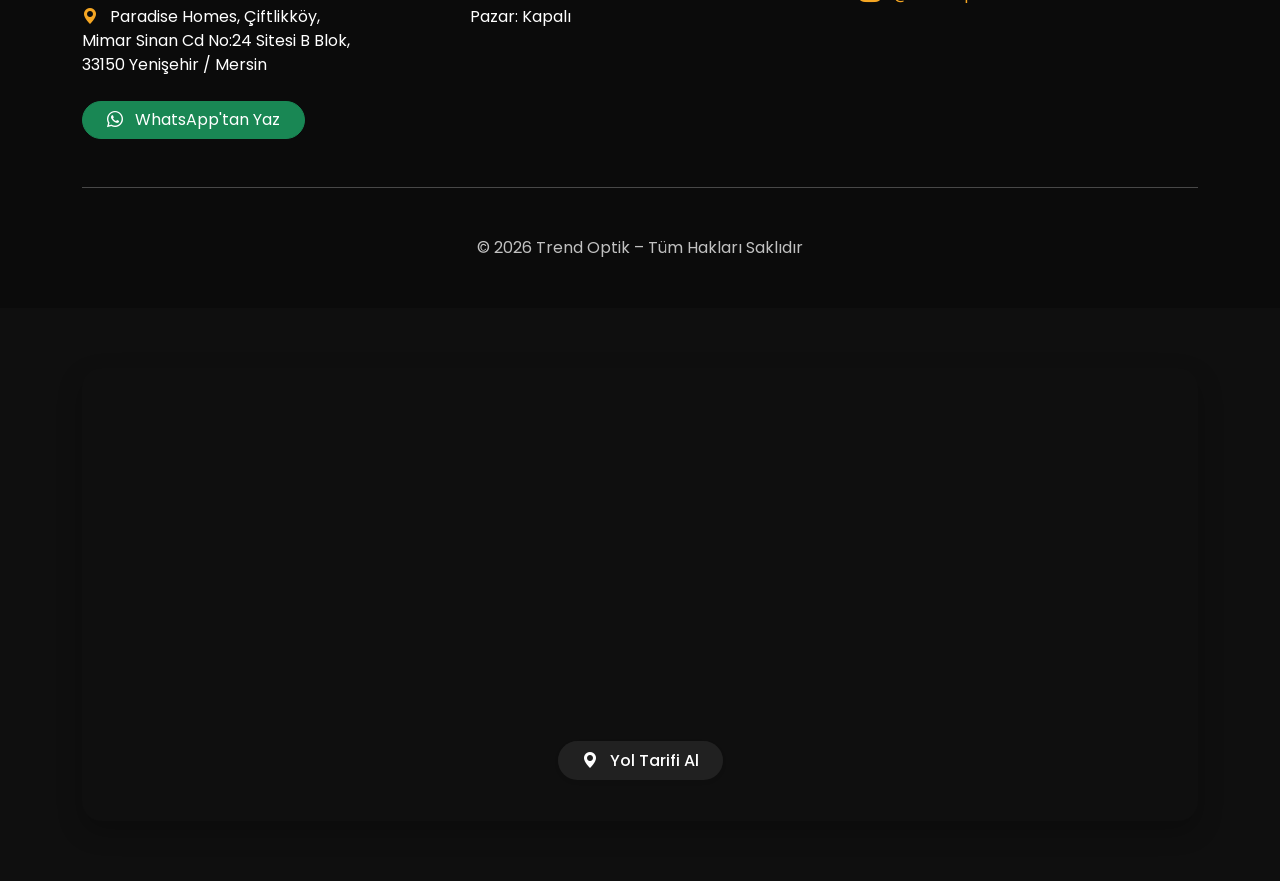
==== commit 8df47a39: "Update index.html" ====
--- a/index.html
+++ b/index.html
@@ -1,4 +1,4 @@
-index.html
+
 
 <!doctype html>
 <html lang="tr">
